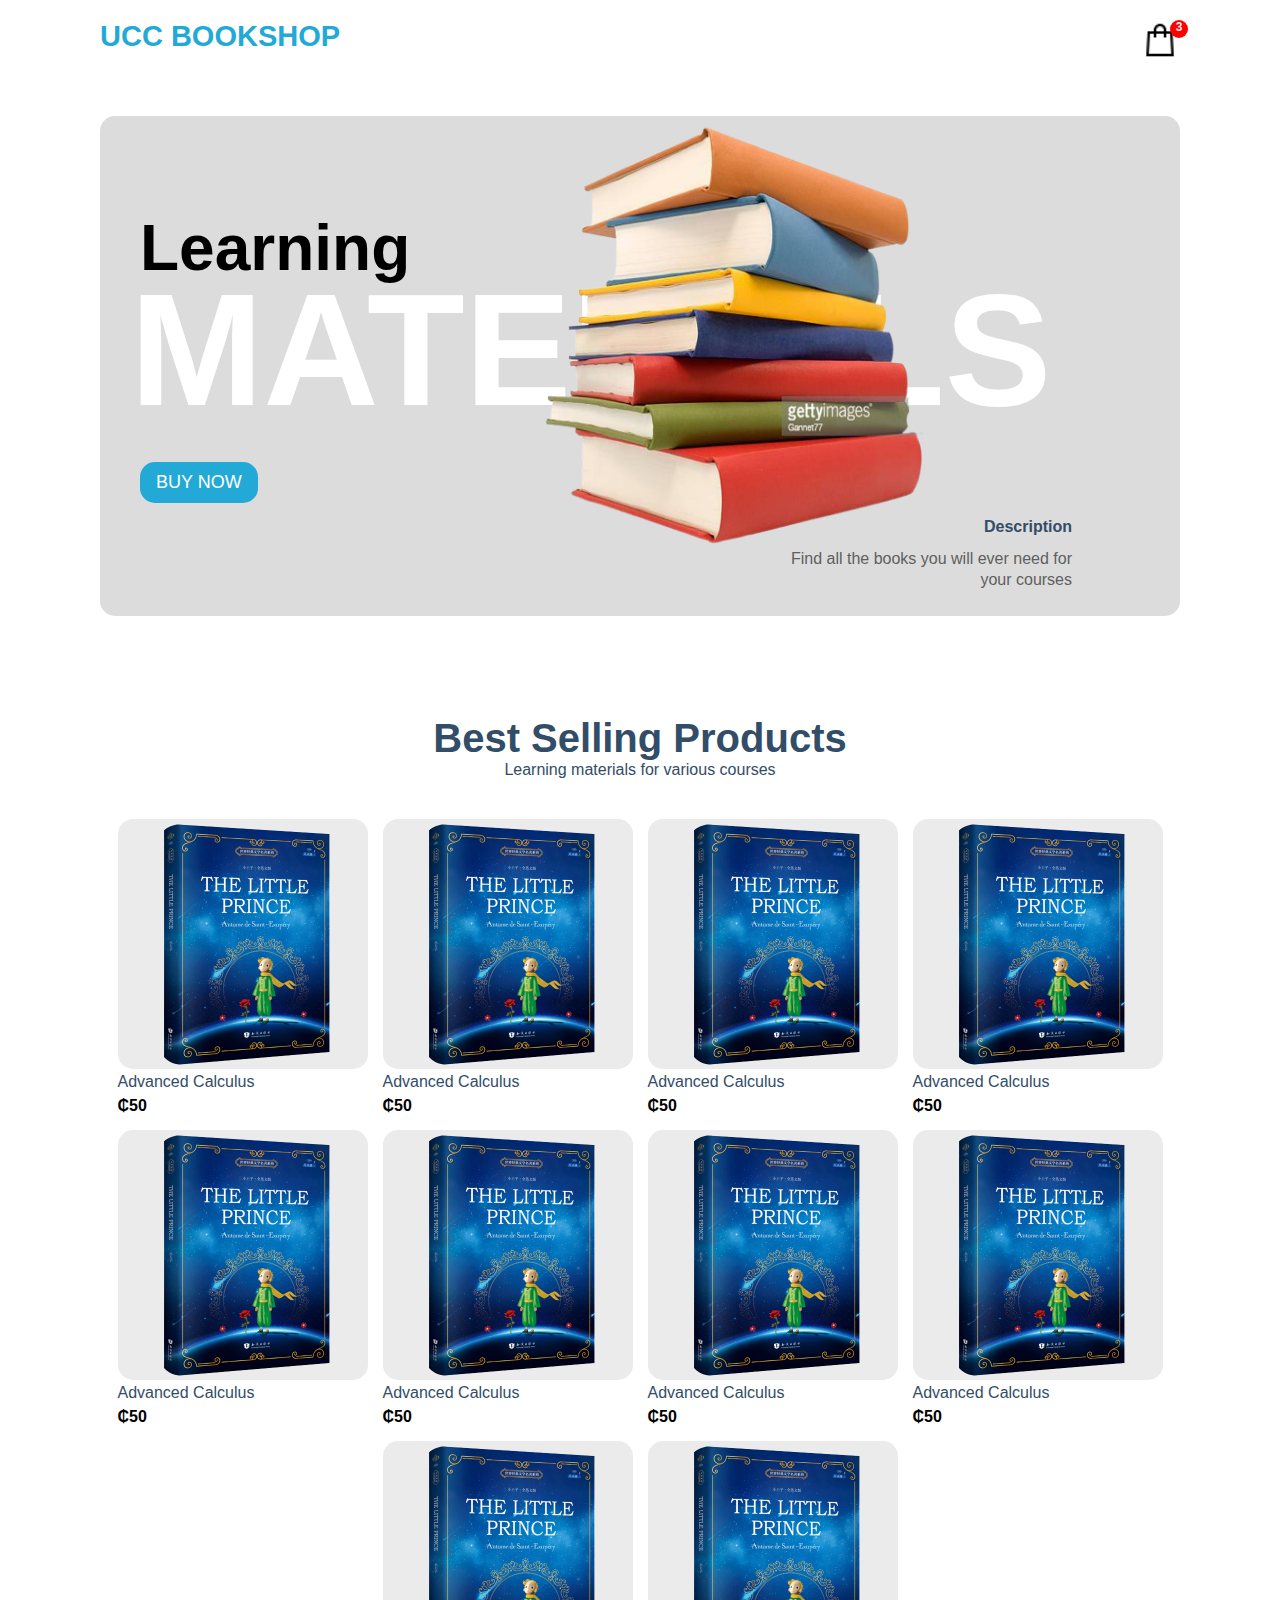
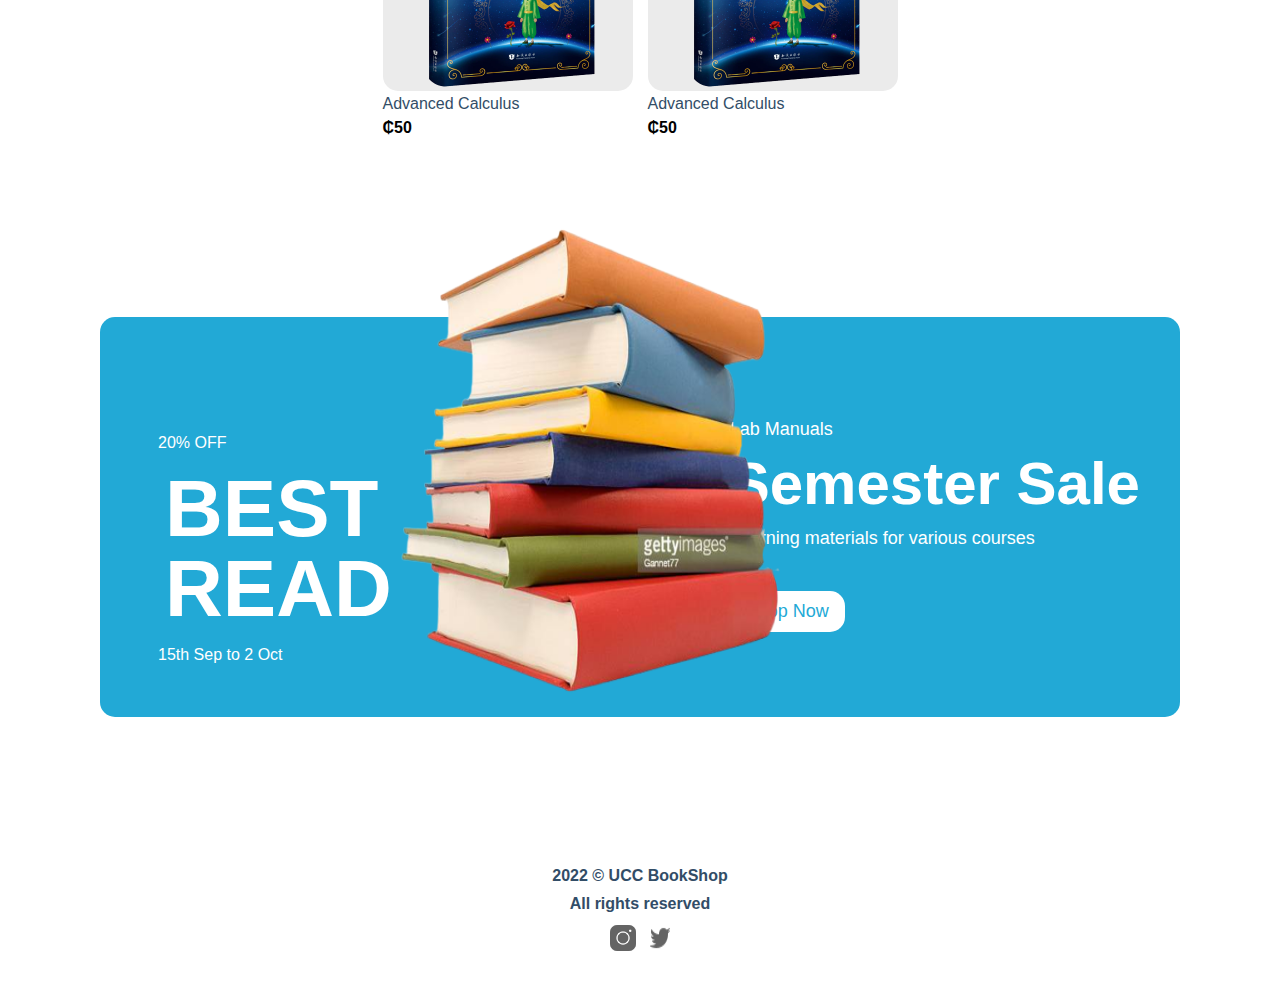
==== index.html @ b1cbac70 "Update index.html" ====
<!DOCTYPE html>
<html>
	<head>
		<meta charset="utf-8" />
		<title>UCC Bookshop - Online Bookstore</title>
		<link href="style/styles.css" rel="stylesheet" type="text/css" />
		<link rel="shortcut icon" href="assets/favicon.ico" type="image/x-icon" />
	</head>

	<body>
		<div class="navbar-container">
			<p class="marquee-text">UCC BOOKSHOP</p>

			<a href="pages/cart.html">
				<button type="button" class="cart-icon" onClick="">
					<img
						width="40px"
						height="40px"
						src="assets/icons/shopping_bag_32px.png"
						alt="cart"
					/>
					<span class="cart-item-qty">3</span>
				</button>
			</a>
		</div>
		<div class="layout">
			<div class="hero-banner-container">
				<div>
					<!-- <p class="beats-solo">Books &</p> -->
					<h3>Learning</h3>
					<h1>Materials</h1>
					<img
						src="assets/images/gettyimages-157482029-612x612-removebg-preview (1).png"
						alt="books"
						class="hero-banner-image"
					/>
				</div>

				<div>
					<a href="pages/products.html"
						><button type="button">BUY NOW</button></a
					>
					<div class="desc">
						<h5>Description</h5>
						<p>Find all the books you will ever need for your courses</p>
					</div>
				</div>
			</div>

			<div class="products-heading">
				<h2>Best Selling Products</h2>
				<p>Learning materials for various courses</p>
			</div>

			<div class="products-container">
				<a href="pages/products.html">
					<div class="product-card">
						<img
							src="assets/images/ezgif.com-gif-maker-removebg-preview.png"
							height="250"
							class="product-image"
						/>
						<p class="product-name">Advanced Calculus</p>
						<p class="product-price">₵50</p>
					</div>
				</a>
				<a href="pages/products.html">
					<div class="product-card">
						<img
							src="assets/images/ezgif.com-gif-maker-removebg-preview.png"
							height="250"
							class="product-image"
						/>
						<p class="product-name">Advanced Calculus</p>
						<p class="product-price">₵50</p>
					</div>
				</a>
				<a href="pages/products.html">
					<div class="product-card">
						<img
							src="assets/images/ezgif.com-gif-maker-removebg-preview.png"
							height="250"
							class="product-image"
						/>
						<p class="product-name">Advanced Calculus</p>
						<p class="product-price">₵50</p>
					</div>
				</a>
				<a href="pages/products.html">
					<div class="product-card">
						<img
							src="assets/images/ezgif.com-gif-maker-removebg-preview.png"
							height="250"
							class="product-image"
						/>
						<p class="product-name">Advanced Calculus</p>
						<p class="product-price">₵50</p>
					</div>
				</a>
				<a href="pages/products.html">
					<div class="product-card">
						<img
							src="assets/images/ezgif.com-gif-maker-removebg-preview.png"
							height="250"
							class="product-image"
						/>
						<p class="product-name">Advanced Calculus</p>
						<p class="product-price">₵50</p>
					</div>
				</a>
				<a href="pages/products.html">
					<div class="product-card">
						<img
							src="assets/images/ezgif.com-gif-maker-removebg-preview.png"
							height="250"
							class="product-image"
						/>
						<p class="product-name">Advanced Calculus</p>
						<p class="product-price">₵50</p>
					</div>
				</a>
				<a href="pages/products.html">
					<div class="product-card">
						<img
							src="assets/images/ezgif.com-gif-maker-removebg-preview.png"
							height="250"
							class="product-image"
						/>
						<p class="product-name">Advanced Calculus</p>
						<p class="product-price">₵50</p>
					</div>
				</a>
				<a href="pages/products.html">
					<div class="product-card">
						<img
							src="assets/images/ezgif.com-gif-maker-removebg-preview.png"
							height="250"
							class="product-image"
						/>
						<p class="product-name">Advanced Calculus</p>
						<p class="product-price">₵50</p>
					</div>
				</a>
				<a href="pages/products.html">
					<div class="product-card">
						<img
							src="assets/images/ezgif.com-gif-maker-removebg-preview.png"
							height="250"
							class="product-image"
						/>
						<p class="product-name">Advanced Calculus</p>
						<p class="product-price">₵50</p>
					</div>
				</a>
				<a href="pages/products.html">
					<div class="product-card">
						<img
							src="assets/images/ezgif.com-gif-maker-removebg-preview.png"
							height="250"
							class="product-image"
						/>
						<p class="product-name">Advanced Calculus</p>
						<p class="product-price">₵50</p>
					</div>
				</a>
			</div>

			<div class="footer-banner-container">
				<div class="banner-desc">
					<div class="left">
						<p>20% OFF</p>
						<h3>BEST</h3>
						<h3>READ</h3>
						<p>15th Sep to 2 Oct</p>
					</div>
					<div class="right">
						<p>Lab Manuals</p>
						<h3>Semester Sale</h3>
						<p>Learning materials for various courses</p>
						<a href="pages/products.html"
							><button type="button">Shop Now</button></a
						>
					</div>

					<img
						height="500"
						width="450"
						src="assets/images/gettyimages-157482029-612x612-removebg-preview (1).png"
						class="footer-banner-image"
					/>
				</div>
			</div>
		</div>

		<div class="footer-container">
			<p>2022 &copy; UCC BookShop</p>
			<p>All rights reserved</p>
			<p class="icons">
				<img
					width="30"
					src="assets/icons/Instagram_50px.png"
					alt="instagram logo"
				/>
				<img src="assets/icons/Twitter_24px.png" alt="twitter logo" />
			</p>
		</div>
	</body>
</html>
---- style/styles.css ----
html,
body, * {
  padding: 0;
  margin: 0;
  font-family: -apple-system, BlinkMacSystemFont, Segoe UI, Roboto, Oxygen,
    Ubuntu, Cantarell, Fira Sans, Droid Sans, Helvetica Neue, sans-serif;
  box-sizing: border-box;

}
::-webkit-scrollbar {
  width: 0px;
}

a {
  color: inherit;
  text-decoration: none;
}

.main-container{
max-width: 1400px; 
margin: auto;
width: 100%;

}
.layout{
  padding: 50px 100px 100px 100px;
}

.navbar-container{
  display: flex;
  justify-content: space-between;
  margin: 20px 100px 0 100px;
  position: relative;
}

.marquee-text{
  font-size: 29px;
  font-weight: 600;
  /* margin: 60px 0px; */
  color: rgb(34, 169, 214);
}
.marquee {
  position: relative;
  height: 400px;
  width: 100%;
  overflow-x: hidden;
}

.track {
  position: absolute;
  white-space: nowrap;
  will-change: transform;
  animation: marquee 15s linear infinite;
  width: 180%;
}
.track:hover {
  animation-play-state: paused;
}
@keyframes marquee {
  from { transform: translateX(0); }
  to { transform: translateX(-50%); }
}

 span.text-red {
    -webkit-text-stroke: 1px rgb(34, 169, 214);
    margin-left: 6px;
}
.logo{
  color: black;
  font-size: 18px;

}
.cart-icon{
  font-size: 25px;
  color: gray;
  cursor: pointer;
  position: relative;
  transition: transform .4s ease;
  border: none;
  background-color: transparent;
}
.cart-icon:hover{
  transform: scale(1.1,1.1);
}
.cart-item-qty{
  position: absolute;
  right: -8px;
  font-size: 12px;
  color: #eee;
  background-color: #f00;
  width: 18px;
  height: 18px;
  border-radius: 50%;
  text-align: center;
  font-weight: 600;

}
.products-container{
  display: flex;
  flex-wrap: wrap;
  justify-content: center;
  gap: 15px;
  margin-top: 20px;
  margin-bottom: 180px;
  width: 100%;
}
.product-card{
 cursor: pointer;
  transform: scale(1, 1);
  transition: transform 0.5s ease;
 color: #324d67;

}
.product-card:hover{
  transform: scale(1.1,1.1)
}
.product-image{
  border-radius: 15px;
 background-color: #ebebeb;
  transform: scale(1, 1);
  transition: transform 0.5s ease;
}

.product-name{
  font-weight: 500;
}
.product-price{
  font-weight: 800;
  margin-top: 6px;
  color: black;
}

.hero-banner-container{
  padding: 100px 40px;
  background-color: #dcdcdc;
  border-radius: 15px;
  position: relative;
  height: 500px;
  line-height: 0.9;
  margin-bottom: 100px;
  width: 100%;

}

.hero-banner-container .beats-solo{
  font-size: 20px;
}

.hero-banner-container button{
    border-radius: 15px;
  padding: 10px 16px;
  background-color: #22a9d6;
  color: white;
  border: none;
  margin-top: 40px;
  font-size: 18px;
  font-weight: 500;
  cursor: pointer;
  z-index:10000 !important;
}

.hero-banner-container h3{
  font-size: 4rem;
  margin-top: 4px;
}
.hero-banner-container h1{
  color: white;
  font-size: 10em;
  margin-left: -10px;
  text-transform: uppercase;
}
.hero-banner-image{
  position: absolute;
  top: 0%;
  right:20%;
  width: 450px;
  height: 450px;
}


.desc{
position: absolute;
right: 10%;
bottom: 5%;
width: 300px;
line-height: 1.3;
display: flex;
flex-direction: column;
 color: #324d67;

}
.desc p{
  color: #5f5f5f;
  font-weight: 100;
text-align: end;
}
.desc h5{
  margin-bottom: 12px;
  font-weight: 700;
  font-size: 16px;
  /* color: black; */
  align-self: flex-end;
}
.products-heading{
  text-align: center;
  margin: 40px 0px;
 color: #324d67;

}
.products-heading h2{
  font-size: 40px;
  font-weight: 800;
}
.products-heading p{
  font-size: 16px;
  font-weight: 200;
}
.footer-banner-container{
  padding: 100px 40px;
  background-color: rgb(34, 169, 214);
  border-radius: 15px;
  position: relative;
  height: 400px;
  line-height: 1; 
  color: white;
  width: 100%;
  margin-top: 120px;
}
.banner-desc{
  display: flex ;
  justify-content: space-between;
}
.banner-desc button{
  border-radius: 15px;
  padding: 10px 16px;
  background-color: white;
  color: rgb(34, 169, 214);
  border: none;
  margin-top: 40px;
  font-size: 18px;
  font-weight: 500;
  cursor: pointer;
}
.banner-desc .left h3{
  font-weight: 900;
  font-size: 80px;
  margin-left: 25px;
}
.banner-desc .left p{
  margin:18px;
}
.footer-banner-image{
  position: absolute;
  /* top: -35%;
  left: 8%; */
  top: -25%;
  left: 25%;
}
.banner-desc .right{
  line-height: 1.4;
}
.banner-desc .right h3{
  font-weight: 800;
  font-size: 60px;
}
.banner-desc .right p{
  font-size: 18px;
}
.banner-desc .right .company-desc{
  font-size: 14px;
  font-weight: 300;
}
.cart-wrapper{
  width: 100vw;
  background: rgba(0, 0, 0, 0.5);
  position: fixed;
  right: 0;
  top: 0;
  z-index: 100;
  /* will-change: transform; */
  transition: all 1s ease-in-out;

}
.cart-container{
  height: 100vh;
  width: 600px;
  background-color: white;
  float: right;
  padding: 40px 10px;
  position: relative;
  
}

.footer-container{
  color: #324d67;
  text-align: center;
  margin-top: 20px;
  padding: 30px 10px;
  font-weight: 700;
  display: flex;
  flex-direction: column;
  align-items: center;
  gap: 10px;
  justify-content: center;

}
.footer-container .icons{
  font-size: 30px;
  display: flex;
  gap: 10px;
}
 .cart-heading{
  display: flex;
  align-items: center;
  font-size: 18px;
  font-weight: 500;
  cursor: pointer;
  gap: 2px;
  margin-left: 10px;
  border: none;
  background-color: transparent;
}

.cart-heading .heading{
  margin-left: 10px;
}
.cart-num-items{
  margin-left: 10px;
  color: #f02d34;
}
.empty-cart{
  margin:40px;
  text-align:center;
}
.empty-cart h3{
  font-weight: 600;
  font-size: 20px;
}
.cancel{
  cursor: pointer;
}
.product-container{
  margin-top: 15px;
  overflow: auto;
max-height: 70vh;
padding: 20px 10px;
}
.product{
  display: flex;
 gap: 30px;
  padding: 20px;
}
.product .cart-product-image{
  width:180px ;
  height: 150px;
    border-radius: 15px;
 background-color: #ebebeb;
}
.item-desc .flex{
  display: flex;
  justify-content: space-between;
  width: 350px;
   color: #324d67;

}
.item-desc .bottom{
  margin-top: 60px;
}
.flex h5{
  font-size: 24px;
}
.flex h4{
  font-size: 20px;
}
.total{
  display: flex;
  justify-content: space-between;
}
.total h3{
  font-size: 22px;

}

#snackbar {
  visibility: hidden;
  min-width: 250px;
  margin-left: -125px;
  background-color: rgb(34, 169, 214);
  color: #fff;
  text-align: center;
  border-radius: 12px;
  padding: 16px;
  position: fixed;
  z-index: 1;
  left: 50%;
  top: 30px;
  font-size: 17px;
}

#snackbar.show {
  visibility: visible;
  -webkit-animation: fadein 0.5s, fadeout 0.5s 2.5s;
  animation: fadein 0.5s, fadeout 0.5s 2.5s;
}

@-webkit-keyframes fadein {
  from {top: 0; opacity: 0;} 
  to {top: 30px; opacity: 1;}
}

@keyframes fadein {
  from {top: 0; opacity: 0;}
  to {top: 30px; opacity: 1;}
}

@-webkit-keyframes fadeout {
  from {top: 30px; opacity: 1;} 
  to {top: 0; opacity: 0;}
}

@keyframes fadeout {
  from {top: 30px; opacity: 1;}
  to {top: 0; opacity: 0;}
}

.remove-item{
  font-size: 24px;
  color: #f02d34;
  cursor: pointer;
  background: transparent;
  border: none;
}
.cart-bottom{
  position: absolute;
  bottom: 12px;
  right: 5px;
width: 100%;
padding: 30px 65px;

}

.btn-container{
  width: 400px;
  margin: auto;
}

.btn{
  width: 100%;
  max-width: 400px;
  padding: 10px 12px;
  border-radius: 15px;
  border: none;
  font-size: 20px;
  margin-top: 10px;
  margin-top: 40px;
  text-transform: uppercase;
  background-color:rgb(34, 169, 214);
  color: #fff;
  cursor: pointer;
    transform: scale(1, 1);
  transition: transform 0.5s ease;
}
.btn:hover{
  transform: scale(1.1,1.1);
}
.product-detail-container{
  display: flex;
 gap: 40px;
 margin: 40px;
 margin-top: 60px;
 color: #324d67;

}

.product-detail-image{
  border-radius: 15px;
   background-color: #ebebeb;

  width: 400px;
  height: 400px;
  cursor: pointer;
  transition: .3s ease-in-out;
}
.product-detail-image:hover{
  background-color: rgb(34, 169, 214);

}
.small-images-container{
  display: flex;
  gap: 10px;
  margin-top: 20px;
}
.small-image{
  border-radius: 8px;
  background-color: #ebebeb;
  width: 70px;
  height: 70px;
  cursor: pointer;
}

.selected-image{
  background-color:rgb(34, 169, 214);
  width: 70px;
  border-radius: 8px;
  height: 70px;
  cursor: pointer;
}
.reviews{
  color: rgb(34, 169, 214);
  margin-top: 10px;
  display: flex;
  gap: 5px;
  align-items: center;
}

.product-detail-desc h4{
  margin-top: 10px;
}
.product-detail-desc p{
  margin-top: 10px;
}
.reviews p{
  color: #324d67;
  margin-top: 0px;
}
.product-detail-desc .price{
  font-weight: 700 ;
  font-size: 26px;
  margin-top: 30px;
  color:rgb(34, 169, 214);
}
.price .old-price, .product-price .old-price, .price .old-price{
  color: gray;
  text-decoration: line-through;
}
.product-detail-desc .quantity{
  display: flex;
  gap: 20px;
  margin-top: 10px ;
  align-items: center;
}
.product-detail-desc .buttons{
  display: flex;
  gap: 30px;
}
.buttons .add-to-cart{
  padding: 10px 20px;
  border: 1px solid rgb(34, 169, 214) ;
  margin-top: 40px;
  font-size: 18px;
  font-weight: 500;
  background-color: white;
  color: rgb(34, 169, 214);
  cursor: pointer;
  width: 200px;
   transform: scale(1, 1);
  transition: transform 0.5s ease;
}
.buttons .add-to-cart:hover{
  transform:scale(1.1,1.1)
}
.buttons .buy-now{
  width: 200px;

  padding: 10px 20px;
  background-color: rgb(34, 169, 214);
  color: white;
  border: none;
  margin-top: 40px;
  font-size: 18px;
  font-weight: 500;
  cursor: pointer;
   transform: scale(1, 1);
  transition: transform 0.5s ease;
}
.buttons .buy-now:hover{
  transform:scale(1.1,1.1)
}
.quantity-desc{
  border: 1px solid gray;
padding: 6px;
}
.quantity-desc span{
  font-size: 16px;
  padding: 6px 12px;
  cursor: pointer;
}

.quantity-desc .num{
  border-left: 1px solid gray;
  border-right: 1px solid gray;
  font-size: 28px;
}

.maylike-products-wrapper{
  margin-top: 120px;
}
.maylike-products-wrapper h2{
  text-align: center;
  margin: 50px;
  color: #324d67;

  font-size: 28px;
}
.maylike-products-container{
  display: flex;
  justify-content: center;
  gap: 15px;
  margin-top: 20px;
}
.max-qty{
  font-weight: 500;
  color: #f02d34;
}
.success-wrapper, .cancel-wrapper{
  background-color: white;
  min-height: 60vh;

}
.success, .cancel{
  width: 1000px;
margin: auto;
margin-top: 160px;
  background-color: #dcdcdc;
  padding: 50px;
  border-radius: 15px;
  display: flex;
  justify-content: center;
  align-items: center;
  flex-direction: column;
}

.success .icon {
   color: green;
   font-size: 40px;
}
.success h2{
  text-transform: capitalize;
  margin-top: 15px 0px;
  font-weight: 900;
  font-size: 40px;
  color:#324d67;
}
.success .email-msg{
   font-size: 16px;
  font-weight: 600;
  text-align: center;
}
.cancel p{
  font-size: 20px;
  font-weight: 600;
}
.success .description{
  font-size: 16px;
  font-weight: 600;
  text-align: center;
  margin: 10px;
  margin-top: 30px;
}
.success .description .email{
  margin-left: 5px;
  color: rgb(34, 169, 214);
}
.product-max-qty{
  margin-top: 10px;
}

@media screen and (max-width:800px) {
  .hero-banner-container{
    height: 560px;
  }
  .hero-banner-image{
    width: 77%;
    height: 62%;
    top: -2%;
    right: -6%;
  }
  .footer-banner-container{
    height: 560px;
    margin-top: 80px;
  }
  .footer-banner-image{
    width: 77%;
    left: 30%;
    top: 6%;
    height: 56%
  }
  .banner-desc .left h3{
    font-weight: 900;
    font-size: 50px;
    margin-left: 5px;
  }
  .banner-desc .left p{
    margin:18px;
  }
  .banner-desc .right h3{
    font-size: 45px;
  }
  .banner-desc .right p{
    font-size: 18px;
  }
  .banner-desc .right .company-desc{
    font-size: 14px;
  }
  .banner-desc{
    flex-wrap: wrap;
    gap: 20px;
  }
  .hero-banner-container{
    line-height: 1.3;
  }
  .hero-banner-container h1{
    font-size: 50px;
  }
 .hero-banner-container h3{
    font-size: 40px;
  }
  .hero-banner-container button{
    margin-top: 90px;
    z-index: 10000;
  }
  .desc{
   bottom: 60px;
  }
  .product-detail-container{
    flex-wrap: wrap;
    }
  .product-detail-container .product-detail-image{
    width: 350px;
    height: 350px;
  }
  .cart-container{
    width: 415px;
  padding: 4px;
  }
  .cart-heading{
    margin-top: 35px;
  }
  .product-container{
    margin-top: 10px;
  }
  .product{
    padding: 20px 5px;

  }
  .product .cart-product-image{
    width: 25%;
    height: 25%;
  }
  .buttons .add-to-cart{
    width: 150px;
  }
  .buttons .buy-now{
    width: 150px;
  }
  .product-detail-container{
    margin: 20px;
  }

.item-desc .flex{
  width: 200px;
}
.top{
  flex-wrap: wrap;
  gap: 10px;


}
.item-desc .bottom{
  margin-top: 30px;
}
.flex h5{
  font-size: 16px;
   color: #324d67;
}
.flex h4{
  font-size: 16px;
   color: black;
}
.cart-bottom{
  padding: 30px;
}

.total h3{
  font-size: 20px;
}
.track {
  animation: marquee 10s linear infinite;
  width: 550%;
}
.success-wrapper, .cancel-wrapper{
 
  min-height: 69vh;
}
.success, .cancel {
   width: 370px;
  margin-top: 100px;
  padding: 20px;
}
.success{
  height: 350px;
}
.success h2{
  font-size: 17px;
}
.btn-container{
  width: 300px;
  margin: auto;
}
}
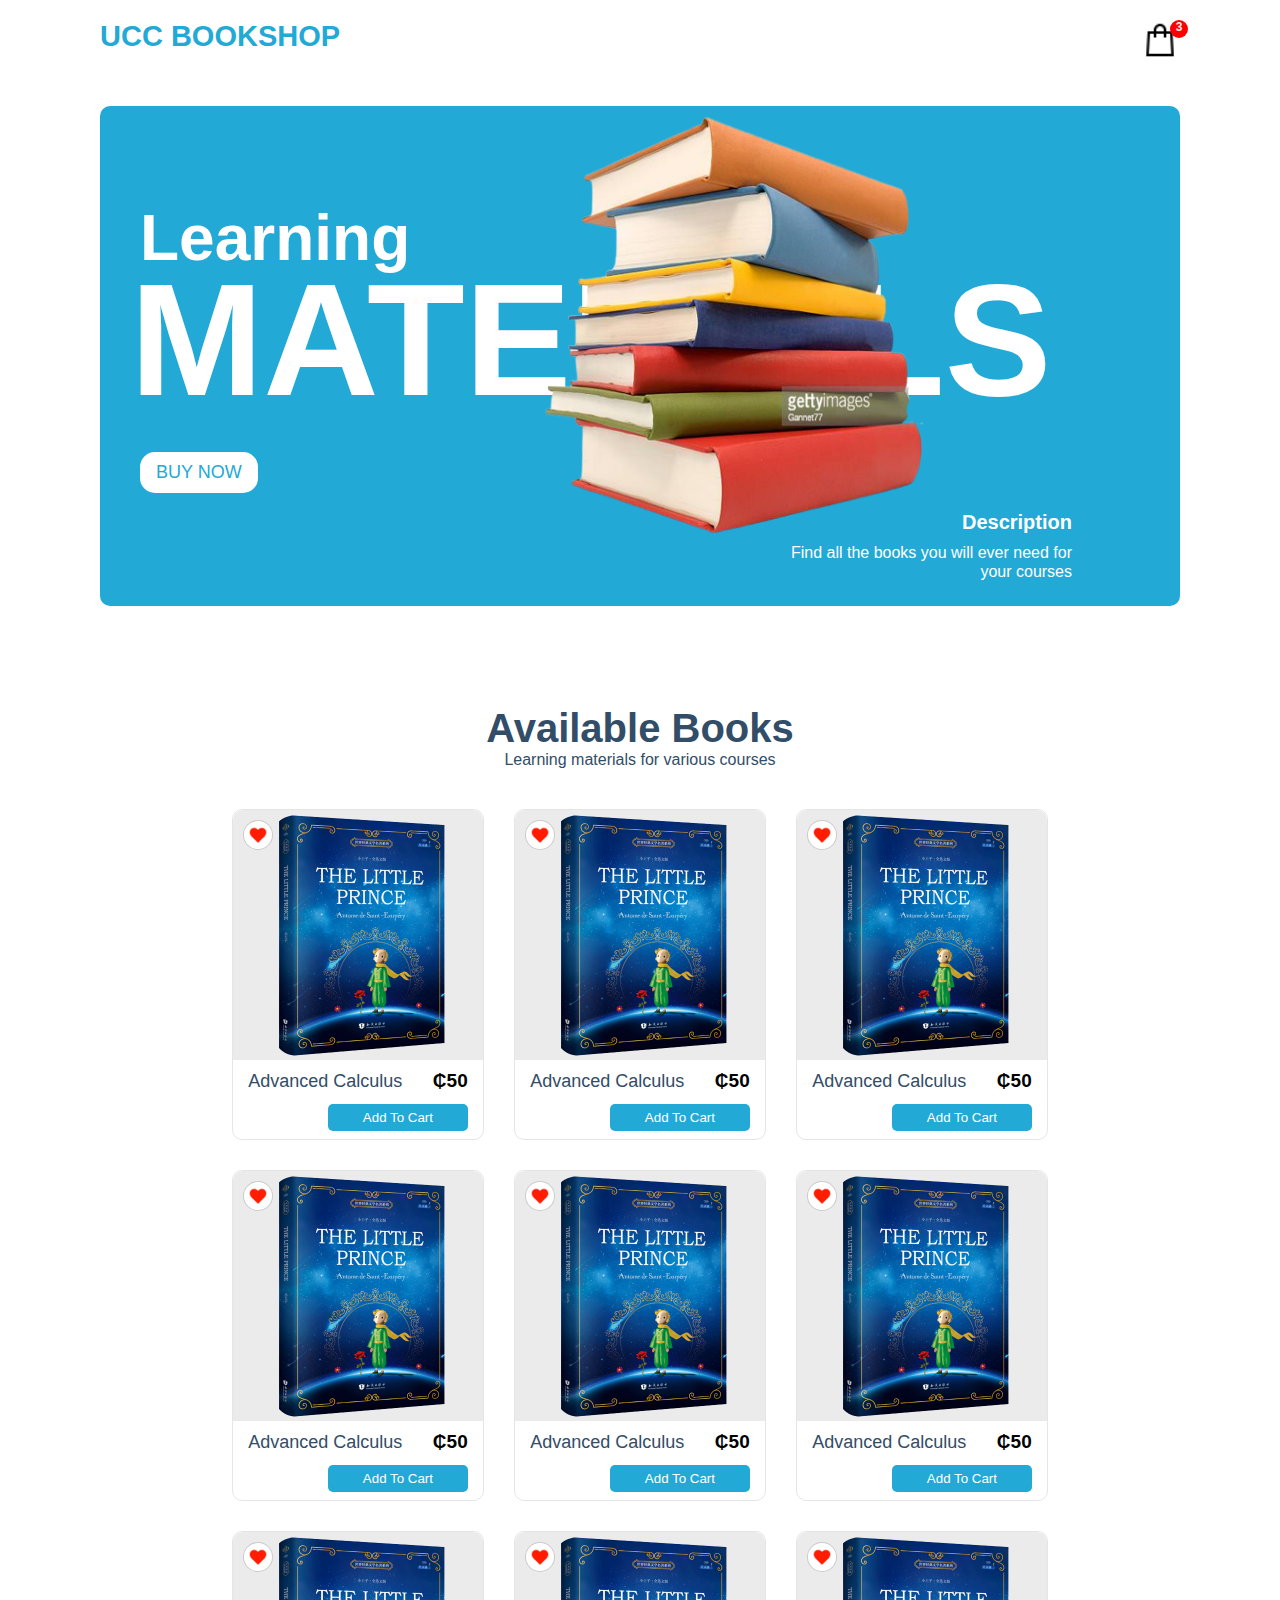
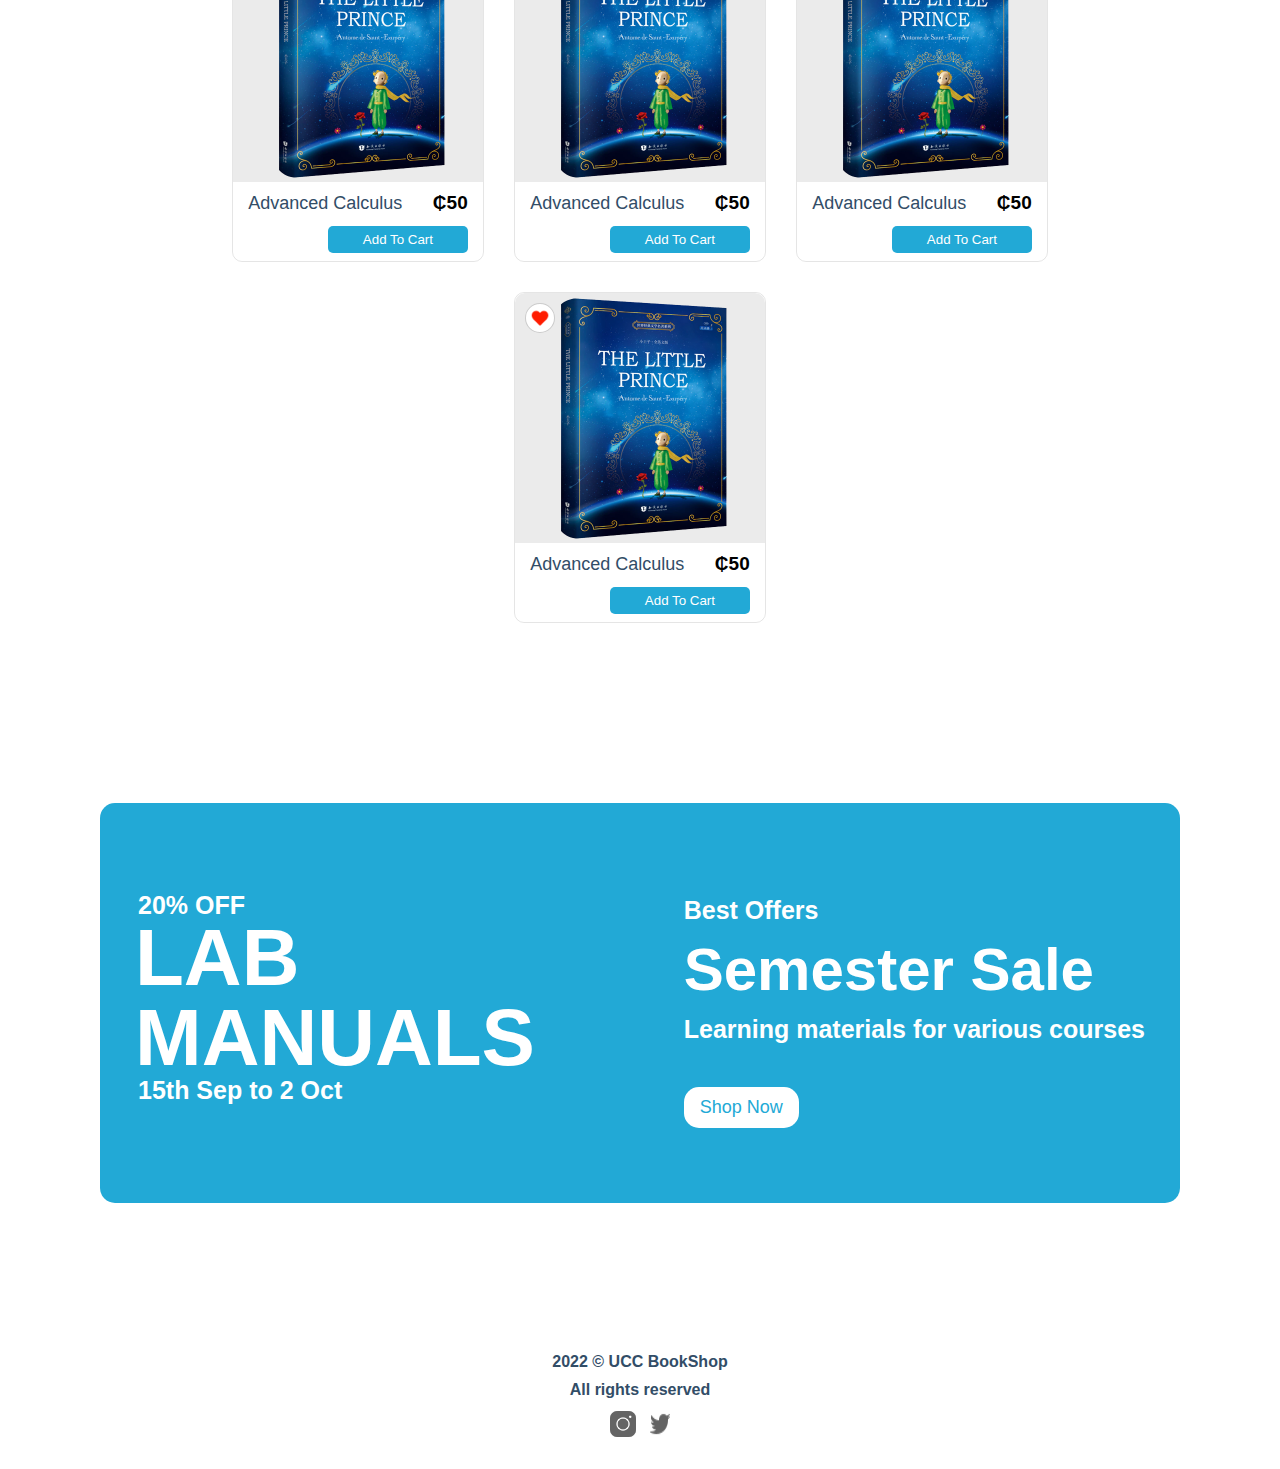
==== commit 281e0127: "feat: done with user interface" ====
--- a/index.html
+++ b/index.html
@@ -2,7 +2,7 @@
 <html>
 	<head>
 		<meta charset="utf-8" />
-		<title>UCC Bookshop - Online Bookstore</title>
+		<title>UCC Bookshop - Online Bookshop</title>
 		<link href="style/styles.css" rel="stylesheet" type="text/css" />
 		<link rel="shortcut icon" href="assets/favicon.ico" type="image/x-icon" />
 	</head>
@@ -48,133 +48,226 @@
 			</div>
 
 			<div class="products-heading">
-				<h2>Best Selling Products</h2>
+				<h2>Available Books</h2>
 				<p>Learning materials for various courses</p>
 			</div>
 
 			<div class="products-container">
-				<a href="pages/products.html">
-					<div class="product-card">
-						<img
-							src="assets/images/ezgif.com-gif-maker-removebg-preview.png"
-							height="250"
-							class="product-image"
-						/>
-						<p class="product-name">Advanced Calculus</p>
-						<p class="product-price">₵50</p>
-					</div>
-				</a>
-				<a href="pages/products.html">
-					<div class="product-card">
-						<img
-							src="assets/images/ezgif.com-gif-maker-removebg-preview.png"
-							height="250"
-							class="product-image"
-						/>
-						<p class="product-name">Advanced Calculus</p>
-						<p class="product-price">₵50</p>
-					</div>
-				</a>
-				<a href="pages/products.html">
-					<div class="product-card">
-						<img
-							src="assets/images/ezgif.com-gif-maker-removebg-preview.png"
-							height="250"
-							class="product-image"
-						/>
-						<p class="product-name">Advanced Calculus</p>
-						<p class="product-price">₵50</p>
-					</div>
-				</a>
-				<a href="pages/products.html">
-					<div class="product-card">
-						<img
-							src="assets/images/ezgif.com-gif-maker-removebg-preview.png"
-							height="250"
-							class="product-image"
-						/>
-						<p class="product-name">Advanced Calculus</p>
-						<p class="product-price">₵50</p>
-					</div>
-				</a>
-				<a href="pages/products.html">
-					<div class="product-card">
-						<img
-							src="assets/images/ezgif.com-gif-maker-removebg-preview.png"
-							height="250"
-							class="product-image"
-						/>
-						<p class="product-name">Advanced Calculus</p>
-						<p class="product-price">₵50</p>
-					</div>
-				</a>
-				<a href="pages/products.html">
-					<div class="product-card">
-						<img
-							src="assets/images/ezgif.com-gif-maker-removebg-preview.png"
-							height="250"
-							class="product-image"
-						/>
-						<p class="product-name">Advanced Calculus</p>
-						<p class="product-price">₵50</p>
-					</div>
-				</a>
-				<a href="pages/products.html">
-					<div class="product-card">
-						<img
-							src="assets/images/ezgif.com-gif-maker-removebg-preview.png"
-							height="250"
-							class="product-image"
-						/>
-						<p class="product-name">Advanced Calculus</p>
-						<p class="product-price">₵50</p>
-					</div>
-				</a>
-				<a href="pages/products.html">
-					<div class="product-card">
-						<img
-							src="assets/images/ezgif.com-gif-maker-removebg-preview.png"
-							height="250"
-							class="product-image"
-						/>
-						<p class="product-name">Advanced Calculus</p>
-						<p class="product-price">₵50</p>
-					</div>
-				</a>
-				<a href="pages/products.html">
-					<div class="product-card">
-						<img
-							src="assets/images/ezgif.com-gif-maker-removebg-preview.png"
-							height="250"
-							class="product-image"
-						/>
-						<p class="product-name">Advanced Calculus</p>
-						<p class="product-price">₵50</p>
-					</div>
-				</a>
-				<a href="pages/products.html">
-					<div class="product-card">
-						<img
-							src="assets/images/ezgif.com-gif-maker-removebg-preview.png"
-							height="250"
-							class="product-image"
-						/>
-						<p class="product-name">Advanced Calculus</p>
-						<p class="product-price">₵50</p>
-					</div>
-				</a>
+				<div class="product-card">
+					<div class="favorite">
+						<img onclick="showFav()" src="assets/icons/heart_24px.png" alt="" />
+					</div>
+					<a href="pages/products.html">
+						<img
+							src="assets/images/ezgif.com-gif-maker-removebg-preview.png"
+							height="250"
+							class="product-image"
+						/>
+						<div class="row">
+							<p class="product-name">Advanced Calculus</p>
+							<p class="product-price">₵50</p>
+						</div>
+					</a>
+					<div class="adt">
+						<button type="button" onclick="showCart()">Add To Cart</button>
+					</div>
+				</div>
+
+				<div id="snackbarCart">Product Added To Cart</div>
+				<div id="snackbarFav">Product Added To Favorites</div>
+
+				<div class="product-card">
+					<div class="favorite">
+						<img onclick="showFav()" src="assets/icons/heart_24px.png" alt="" />
+					</div>
+					<a href="pages/products.html">
+						<img
+							src="assets/images/ezgif.com-gif-maker-removebg-preview.png"
+							height="250"
+							class="product-image"
+						/>
+						<div class="row">
+							<p class="product-name">Advanced Calculus</p>
+							<p class="product-price">₵50</p>
+						</div>
+					</a>
+					<div class="adt">
+						<button type="button" onclick="showCart()">Add To Cart</button>
+					</div>
+				</div>
+
+				<div class="product-card">
+					<div class="favorite">
+						<img onclick="showFav()" src="assets/icons/heart_24px.png" alt="" />
+					</div>
+					<a href="pages/products.html">
+						<img
+							src="assets/images/ezgif.com-gif-maker-removebg-preview.png"
+							height="250"
+							class="product-image"
+						/>
+						<div class="row">
+							<p class="product-name">Advanced Calculus</p>
+							<p class="product-price">₵50</p>
+						</div>
+					</a>
+					<div class="adt">
+						<button type="button" onclick="showCart()">Add To Cart</button>
+					</div>
+				</div>
+
+				<div class="product-card">
+					<div class="favorite">
+						<img onclick="showFav()" src="assets/icons/heart_24px.png" alt="" />
+					</div>
+					<a href="pages/products.html">
+						<img
+							src="assets/images/ezgif.com-gif-maker-removebg-preview.png"
+							height="250"
+							class="product-image"
+						/>
+						<div class="row">
+							<p class="product-name">Advanced Calculus</p>
+							<p class="product-price">₵50</p>
+						</div>
+					</a>
+					<div class="adt">
+						<button type="button" onclick="showCart()">Add To Cart</button>
+					</div>
+				</div>
+
+				<div class="product-card">
+					<div class="favorite">
+						<img onclick="showFav()" src="assets/icons/heart_24px.png" alt="" />
+					</div>
+					<a href="pages/products.html">
+						<img
+							src="assets/images/ezgif.com-gif-maker-removebg-preview.png"
+							height="250"
+							class="product-image"
+						/>
+						<div class="row">
+							<p class="product-name">Advanced Calculus</p>
+							<p class="product-price">₵50</p>
+						</div>
+					</a>
+					<div class="adt">
+						<button type="button" onclick="showCart()">Add To Cart</button>
+					</div>
+				</div>
+
+				<div class="product-card">
+					<div class="favorite">
+						<img onclick="showFav()" src="assets/icons/heart_24px.png" alt="" />
+					</div>
+					<a href="pages/products.html">
+						<img
+							src="assets/images/ezgif.com-gif-maker-removebg-preview.png"
+							height="250"
+							class="product-image"
+						/>
+						<div class="row">
+							<p class="product-name">Advanced Calculus</p>
+							<p class="product-price">₵50</p>
+						</div>
+					</a>
+					<div class="adt">
+						<button type="button" onclick="showCart()">Add To Cart</button>
+					</div>
+				</div>
+
+				<div class="product-card">
+					<div class="favorite">
+						<img onclick="showFav()" src="assets/icons/heart_24px.png" alt="" />
+					</div>
+					<a href="pages/products.html">
+						<img
+							src="assets/images/ezgif.com-gif-maker-removebg-preview.png"
+							height="250"
+							class="product-image"
+						/>
+						<div class="row">
+							<p class="product-name">Advanced Calculus</p>
+							<p class="product-price">₵50</p>
+						</div>
+					</a>
+					<div class="adt">
+						<button type="button" onclick="showCart()">Add To Cart</button>
+					</div>
+				</div>
+
+				<div class="product-card">
+					<div class="favorite">
+						<img onclick="showFav()" src="assets/icons/heart_24px.png" alt="" />
+					</div>
+					<a href="pages/products.html">
+						<img
+							src="assets/images/ezgif.com-gif-maker-removebg-preview.png"
+							height="250"
+							class="product-image"
+						/>
+						<div class="row">
+							<p class="product-name">Advanced Calculus</p>
+							<p class="product-price">₵50</p>
+						</div>
+					</a>
+					<div class="adt">
+						<button type="button" onclick="showCart()">Add To Cart</button>
+					</div>
+				</div>
+
+				<div class="product-card">
+					<div class="favorite">
+						<img onclick="showFav()" src="assets/icons/heart_24px.png" alt="" />
+					</div>
+					<a href="pages/products.html">
+						<img
+							src="assets/images/ezgif.com-gif-maker-removebg-preview.png"
+							height="250"
+							class="product-image"
+						/>
+						<div class="row">
+							<p class="product-name">Advanced Calculus</p>
+							<p class="product-price">₵50</p>
+						</div>
+					</a>
+					<div class="adt">
+						<button type="button" onclick="showCart()">Add To Cart</button>
+					</div>
+				</div>
+
+				<div class="product-card">
+					<div class="favorite">
+						<img onclick="showFav()" src="assets/icons/heart_24px.png" alt="" />
+					</div>
+					<a href="pages/products.html">
+						<img
+							src="assets/images/ezgif.com-gif-maker-removebg-preview.png"
+							height="250"
+							class="product-image"
+						/>
+						<div class="row">
+							<p class="product-name">Advanced Calculus</p>
+							<p class="product-price">₵50</p>
+						</div>
+					</a>
+					<div class="adt">
+						<button type="button" onclick="showCart()">Add To Cart</button>
+					</div>
+				</div>
 			</div>
 
 			<div class="footer-banner-container">
 				<div class="banner-desc">
 					<div class="left">
 						<p>20% OFF</p>
-						<h3>BEST</h3>
-						<h3>READ</h3>
+						<h3>LAB</h3>
+						<h3>MANUALS</h3>
 						<p>15th Sep to 2 Oct</p>
 					</div>
+					<!-- <hr> -->
 					<div class="right">
-						<p>Lab Manuals</p>
+						<p>Best Offers</p>
 						<h3>Semester Sale</h3>
 						<p>Learning materials for various courses</p>
 						<a href="pages/products.html"
@@ -182,12 +275,12 @@
 						>
 					</div>
 
-					<img
+					<!-- <img
 						height="500"
 						width="450"
 						src="assets/images/gettyimages-157482029-612x612-removebg-preview (1).png"
 						class="footer-banner-image"
-					/>
+					/> -->
 				</div>
 			</div>
 		</div>
@@ -204,5 +297,23 @@
 				<img src="assets/icons/Twitter_24px.png" alt="twitter logo" />
 			</p>
 		</div>
+
+		<script>
+			function showCart() {
+				var x = document.getElementById('snackbarCart');
+				x.className = 'show';
+				setTimeout(function () {
+					x.className = x.className.replace('show', '');
+				}, 3000);
+			}
+
+			function showFav() {
+				var x = document.getElementById('snackbarFav');
+				x.className = 'show';
+				setTimeout(function () {
+					x.className = x.className.replace('show', '');
+				}, 3000);
+			}
+		</script>
 	</body>
 </html>
--- a/style/styles.css
+++ b/style/styles.css
@@ -1,810 +1,910 @@
 html,
-body, * {
-  padding: 0;
-  margin: 0;
-  font-family: -apple-system, BlinkMacSystemFont, Segoe UI, Roboto, Oxygen,
-    Ubuntu, Cantarell, Fira Sans, Droid Sans, Helvetica Neue, sans-serif;
-  box-sizing: border-box;
-
+body,
+* {
+	padding: 0;
+	margin: 0;
+	font-family: -apple-system, BlinkMacSystemFont, Segoe UI, Roboto, Oxygen,
+		Ubuntu, Cantarell, Fira Sans, Droid Sans, Helvetica Neue, sans-serif;
+	box-sizing: border-box;
 }
 ::-webkit-scrollbar {
-  width: 0px;
+	width: 0px;
 }
 
 a {
-  color: inherit;
-  text-decoration: none;
-}
-
-.main-container{
-max-width: 1400px; 
-margin: auto;
-width: 100%;
-
-}
-.layout{
-  padding: 50px 100px 100px 100px;
-}
-
-.navbar-container{
-  display: flex;
-  justify-content: space-between;
-  margin: 20px 100px 0 100px;
-  position: relative;
-}
-
-.marquee-text{
-  font-size: 29px;
-  font-weight: 600;
-  /* margin: 60px 0px; */
-  color: rgb(34, 169, 214);
+	color: inherit;
+	text-decoration: none;
+}
+
+.main-container {
+	max-width: 1400px;
+	margin: auto;
+	width: 100%;
+}
+.layout {
+	padding: 40px 100px 100px 100px;
+}
+
+.navbar-container {
+	display: flex;
+	justify-content: space-between;
+	margin: 20px 100px 0 100px;
+	position: relative;
+}
+
+.marquee-text {
+	font-size: 29px;
+	font-weight: 600;
+	/* margin: 60px 0px; */
+	color: rgb(34, 169, 214);
 }
 .marquee {
-  position: relative;
-  height: 400px;
-  width: 100%;
-  overflow-x: hidden;
+	position: relative;
+	height: 400px;
+	width: 100%;
+	overflow-x: hidden;
 }
 
 .track {
+	position: absolute;
+	white-space: nowrap;
+	will-change: transform;
+	animation: marquee 15s linear infinite;
+	width: 180%;
+}
+.track:hover {
+	animation-play-state: paused;
+}
+@keyframes marquee {
+	from {
+		transform: translateX(0);
+	}
+	to {
+		transform: translateX(-50%);
+	}
+}
+
+span.text-red {
+	-webkit-text-stroke: 1px rgb(34, 169, 214);
+	margin-left: 6px;
+}
+.logo {
+	color: black;
+	font-size: 18px;
+}
+.cart-icon {
+	font-size: 25px;
+	color: gray;
+	cursor: pointer;
+	position: relative;
+	transition: transform 0.4s ease;
+	border: none;
+	background-color: transparent;
+}
+.cart-icon:hover {
+	transform: scale(1.1, 1.1);
+}
+.cart-item-qty {
+	position: absolute;
+	right: -8px;
+	font-size: 12px;
+	color: #eee;
+	background-color: red;
+	width: 18px;
+	height: 18px;
+	border-radius: 50%;
+	text-align: center;
+	font-weight: 600;
+}
+.products-container {
+	display: flex;
+	flex-wrap: wrap;
+	justify-content: center;
+	gap: 30px;
+	margin-top: 20px;
+	margin-bottom: 180px;
+	width: 100%;
+}
+.product-card {
+	border-radius: 10px;
+  /* box-shadow: 0.9px 0.8px rgba(0, 0, 0, 0.5); */
+	border: 1px solid rgba(0, 0, 0, 0.1);
+	cursor: pointer;
+	transform: scale(1, 1);
+	transition: transform 0.5s ease;
+	color: #324d67;
+}
+
+.product-card .row {
+	margin-bottom: 5px;
+	display: flex;
+	justify-content: space-around;
+	align-items: center;
+	flex-direction: row;
+}
+
+.product-card .adt {
+	display: flex;
+  height: 10px;
+  padding: 20px 0;
+  margin-bottom: 2px;
+  margin-right: 15px;
+	justify-content: flex-end;
+	align-items: center;
+}
+
+.product-card .favorite{
   position: absolute;
-  white-space: nowrap;
-  will-change: transform;
-  animation: marquee 15s linear infinite;
-  width: 180%;
-}
-.track:hover {
-  animation-play-state: paused;
-}
-@keyframes marquee {
-  from { transform: translateX(0); }
-  to { transform: translateX(-50%); }
-}
-
- span.text-red {
-    -webkit-text-stroke: 1px rgb(34, 169, 214);
-    margin-left: 6px;
-}
-.logo{
-  color: black;
-  font-size: 18px;
-
-}
-.cart-icon{
-  font-size: 25px;
-  color: gray;
-  cursor: pointer;
-  position: relative;
-  transition: transform .4s ease;
-  border: none;
-  background-color: transparent;
-}
-.cart-icon:hover{
-  transform: scale(1.1,1.1);
-}
-.cart-item-qty{
-  position: absolute;
-  right: -8px;
-  font-size: 12px;
-  color: #eee;
-  background-color: #f00;
-  width: 18px;
-  height: 18px;
-  border-radius: 50%;
-  text-align: center;
-  font-weight: 600;
-
-}
-.products-container{
-  display: flex;
-  flex-wrap: wrap;
-  justify-content: center;
-  gap: 15px;
-  margin-top: 20px;
-  margin-bottom: 180px;
-  width: 100%;
-}
-.product-card{
- cursor: pointer;
-  transform: scale(1, 1);
-  transition: transform 0.5s ease;
- color: #324d67;
-
-}
-.product-card:hover{
-  transform: scale(1.1,1.1)
-}
-.product-image{
-  border-radius: 15px;
- background-color: #ebebeb;
-  transform: scale(1, 1);
-  transition: transform 0.5s ease;
-}
-
-.product-name{
-  font-weight: 500;
-}
-.product-price{
-  font-weight: 800;
-  margin-top: 6px;
-  color: black;
-}
-
-.hero-banner-container{
-  padding: 100px 40px;
-  background-color: #dcdcdc;
-  border-radius: 15px;
-  position: relative;
-  height: 500px;
-  line-height: 0.9;
-  margin-bottom: 100px;
-  width: 100%;
-
-}
-
-.hero-banner-container .beats-solo{
-  font-size: 20px;
-}
-
-.hero-banner-container button{
-    border-radius: 15px;
-  padding: 10px 16px;
-  background-color: #22a9d6;
-  color: white;
-  border: none;
-  margin-top: 40px;
-  font-size: 18px;
-  font-weight: 500;
-  cursor: pointer;
-  z-index:10000 !important;
-}
-
-.hero-banner-container h3{
-  font-size: 4rem;
-  margin-top: 4px;
-}
-.hero-banner-container h1{
-  color: white;
-  font-size: 10em;
-  margin-left: -10px;
-  text-transform: uppercase;
-}
-.hero-banner-image{
-  position: absolute;
-  top: 0%;
-  right:20%;
-  width: 450px;
-  height: 450px;
-}
-
-
-.desc{
-position: absolute;
-right: 10%;
-bottom: 5%;
-width: 300px;
-line-height: 1.3;
-display: flex;
-flex-direction: column;
- color: #324d67;
-
-}
-.desc p{
-  color: #5f5f5f;
-  font-weight: 100;
-text-align: end;
-}
-.desc h5{
-  margin-bottom: 12px;
-  font-weight: 700;
-  font-size: 16px;
-  /* color: black; */
-  align-self: flex-end;
-}
-.products-heading{
-  text-align: center;
-  margin: 40px 0px;
- color: #324d67;
-
-}
-.products-heading h2{
-  font-size: 40px;
-  font-weight: 800;
-}
-.products-heading p{
-  font-size: 16px;
-  font-weight: 200;
-}
-.footer-banner-container{
-  padding: 100px 40px;
-  background-color: rgb(34, 169, 214);
-  border-radius: 15px;
-  position: relative;
-  height: 400px;
-  line-height: 1; 
-  color: white;
-  width: 100%;
-  margin-top: 120px;
-}
-.banner-desc{
-  display: flex ;
-  justify-content: space-between;
-}
-.banner-desc button{
-  border-radius: 15px;
-  padding: 10px 16px;
-  background-color: white;
-  color: rgb(34, 169, 214);
-  border: none;
-  margin-top: 40px;
-  font-size: 18px;
-  font-weight: 500;
-  cursor: pointer;
-}
-.banner-desc .left h3{
-  font-weight: 900;
-  font-size: 80px;
-  margin-left: 25px;
-}
-.banner-desc .left p{
-  margin:18px;
-}
-.footer-banner-image{
-  position: absolute;
-  /* top: -35%;
-  left: 8%; */
-  top: -25%;
-  left: 25%;
-}
-.banner-desc .right{
-  line-height: 1.4;
-}
-.banner-desc .right h3{
-  font-weight: 800;
-  font-size: 60px;
-}
-.banner-desc .right p{
-  font-size: 18px;
-}
-.banner-desc .right .company-desc{
-  font-size: 14px;
-  font-weight: 300;
-}
-.cart-wrapper{
-  width: 100vw;
-  background: rgba(0, 0, 0, 0.5);
-  position: fixed;
-  right: 0;
-  top: 0;
-  z-index: 100;
-  /* will-change: transform; */
-  transition: all 1s ease-in-out;
-
-}
-.cart-container{
-  height: 100vh;
-  width: 600px;
-  background-color: white;
-  float: right;
-  padding: 40px 10px;
-  position: relative;
-  
-}
-
-.footer-container{
-  color: #324d67;
-  text-align: center;
-  margin-top: 20px;
-  padding: 30px 10px;
-  font-weight: 700;
-  display: flex;
-  flex-direction: column;
-  align-items: center;
-  gap: 10px;
-  justify-content: center;
-
-}
-.footer-container .icons{
-  font-size: 30px;
-  display: flex;
-  gap: 10px;
-}
- .cart-heading{
+  z-index: 20;
+  margin-left: 10px;
+  margin-top: 10px;
   display: flex;
   align-items: center;
-  font-size: 18px;
-  font-weight: 500;
-  cursor: pointer;
-  gap: 2px;
-  margin-left: 10px;
-  border: none;
-  background-color: transparent;
-}
-
-.cart-heading .heading{
-  margin-left: 10px;
-}
-.cart-num-items{
-  margin-left: 10px;
-  color: #f02d34;
-}
-.empty-cart{
-  margin:40px;
-  text-align:center;
-}
-.empty-cart h3{
+  justify-content: center;
+  height: 30px;
+  width: 30px;
+  background: white;
+  border: 1px solid rgba(0, 0, 0, 0.2);
+  border-radius: 50%;
+}
+
+.product-card .favorite img{
+  width: 20px;
+  height: 20px;
+}
+
+.product-card button {
+  position: absolute;
+  display: flex;
+  justify-items: center;
+  align-items: center;
+	border-radius: 5px;
+	background: #22a9d6;
+	color: #fff;
+	border: none;
+	padding: 6px 35px;
+}
+
+.product-card button:hover {
+	cursor: pointer;
+}
+
+.product-card:hover {
+	transform: scale(1.1, 1.1);
+}
+.product-image {
+	border-radius: 10px 10px 0 0px;
+	background-color: #ebebeb;
+	transform: scale(1, 1);
+	transition: transform 0.5s ease;
+}
+
+.product-name {
+	font-weight: 500;
+	font-size: 18px;
+	margin-top: 6px;
+}
+.product-price {
+	font-weight: 900;
+	margin-top: 6px;
+	font-size: 19px;
+	color: black;
+}
+
+.hero-banner-container {
+	padding: 100px 40px;
+	background-color: #22a9d6;
+	border-radius: 10px;
+	position: relative;
+	height: 500px;
+	line-height: 0.9;
+	margin-bottom: 100px;
+	width: 100%;
+}
+
+.hero-banner-container .beats-solo {
+	font-size: 20px;
+}
+
+.hero-banner-container button {
+	border-radius: 15px;
+	padding: 10px 16px;
+	background-color: #fff;
+	color: #22a9d6;
+	border: none;
+	margin-top: 40px;
+	font-size: 18px;
+	font-weight: 500;
+	cursor: pointer;
+	z-index: 10000 !important;
+}
+
+.hero-banner-container h3 {
+	font-size: 4rem;
+	margin-top: 4px;
+	color: white;
+}
+.hero-banner-container h1 {
+	color: white;
+	font-size: 10em;
+	margin-left: -10px;
+	text-transform: uppercase;
+}
+.hero-banner-image {
+	position: absolute;
+	top: 0%;
+	right: 20%;
+	width: 450px;
+	height: 450px;
+}
+
+.desc {
+	position: absolute;
+	right: 10%;
+	bottom: 5%;
+	width: 300px;
+	line-height: 1.2;
+	display: flex;
+	flex-direction: column;
+	color: white;
+}
+.desc p {
+	color: white;
+	font-weight: 100;
+	text-align: end;
+}
+.desc h5 {
+	margin-bottom: 9px;
+	font-weight: 700;
+	font-size: 20px;
+	align-self: flex-end;
+}
+.products-heading {
+	text-align: center;
+	margin: 40px 0px;
+	color: #324d67;
+}
+.products-heading h2 {
+	font-size: 40px;
+	font-weight: 800;
+}
+.products-heading p {
+	font-size: 16px;
+	font-weight: 200;
+}
+.footer-banner-container {
+	padding: 90px 35px;
+	background-color: rgb(34, 169, 214);
+	border-radius: 15px;
+	position: relative;
+	height: 400px;
+	line-height: 1;
+	color: white;
+	width: 100%;
+	margin-top: 100px;
+}
+.banner-desc {
+	display: flex;
+	justify-content: space-between;
+}
+.banner-desc button {
+	border-radius: 15px;
+	padding: 10px 16px;
+	background-color: white;
+	color: rgb(34, 169, 214);
+	border: none;
+	margin-top: 40px;
+	font-size: 18px;
+	font-weight: 500;
+	cursor: pointer;
+}
+
+.banner-desc .left h3 {
+	font-weight: 800;
+	font-size: 80px;
+}
+.banner-desc .left p {
+  margin-left: 3px;
+	font-size: 25px;
   font-weight: 600;
-  font-size: 20px;
-}
-.cancel{
-  cursor: pointer;
-}
-.product-container{
-  margin-top: 15px;
-  overflow: auto;
-max-height: 70vh;
-padding: 20px 10px;
-}
-.product{
-  display: flex;
- gap: 30px;
-  padding: 20px;
-}
-.product .cart-product-image{
-  width:180px ;
-  height: 150px;
-    border-radius: 15px;
- background-color: #ebebeb;
-}
-.item-desc .flex{
-  display: flex;
-  justify-content: space-between;
-  width: 350px;
-   color: #324d67;
-
-}
-.item-desc .bottom{
-  margin-top: 60px;
-}
-.flex h5{
-  font-size: 24px;
-}
-.flex h4{
-  font-size: 20px;
-}
-.total{
-  display: flex;
-  justify-content: space-between;
-}
-.total h3{
-  font-size: 22px;
-
-}
-
-#snackbar {
-  visibility: hidden;
-  min-width: 250px;
-  margin-left: -125px;
-  background-color: rgb(34, 169, 214);
-  color: #fff;
-  text-align: center;
-  border-radius: 12px;
-  padding: 16px;
-  position: fixed;
-  z-index: 1;
-  left: 50%;
-  top: 30px;
-  font-size: 17px;
-}
-
-#snackbar.show {
-  visibility: visible;
-  -webkit-animation: fadein 0.5s, fadeout 0.5s 2.5s;
-  animation: fadein 0.5s, fadeout 0.5s 2.5s;
+}
+.footer-banner-image {
+	position: absolute;
+	/* top: -35%;
+  left: 8%; */
+	top: -25%;
+	left: 25%;
+}
+.banner-desc .right {
+	line-height: 1.4;
+}
+.banner-desc .right h3 {
+	font-weight: 800;
+	font-size: 60px;
+}
+.banner-desc .right p {
+	font-size: 25px;
+  font-weight: 600;
+}
+.banner-desc .right .company-desc {
+	font-size: 14px;
+	font-weight: 300;
+}
+.cart-wrapper {
+	width: 100vw;
+	background: rgba(0, 0, 0, 0.5);
+	position: fixed;
+	right: 0;
+	top: 0;
+	z-index: 100;
+	/* will-change: transform; */
+	transition: all 1s ease-in-out;
+}
+.cart-container {
+	height: 100vh;
+	width: 600px;
+	background-color: white;
+	float: right;
+	padding: 40px 10px;
+	position: relative;
+}
+
+.footer-container {
+	color: #324d67;
+	text-align: center;
+	margin-top: 20px;
+	padding: 30px 10px;
+	font-weight: 700;
+	display: flex;
+	flex-direction: column;
+	align-items: center;
+	gap: 10px;
+	justify-content: center;
+}
+.footer-container .icons {
+	font-size: 30px;
+	display: flex;
+	gap: 10px;
+}
+.cart-heading {
+	display: flex;
+	align-items: center;
+	font-size: 18px;
+	font-weight: 500;
+	cursor: pointer;
+	gap: 2px;
+	margin-left: 10px;
+	border: none;
+	background-color: transparent;
+}
+
+.cart-heading .heading {
+	margin-left: 10px;
+}
+.cart-num-items {
+	margin-left: 10px;
+	color: #f02d34;
+}
+.empty-cart {
+	margin: 40px;
+	text-align: center;
+}
+.empty-cart h3 {
+	font-weight: 600;
+	font-size: 20px;
+}
+.cancel {
+	cursor: pointer;
+}
+.product-container {
+	margin-top: 15px;
+	overflow: auto;
+	max-height: 70vh;
+	padding: 20px 10px;
+}
+.product {
+	display: flex;
+	gap: 30px;
+	padding: 20px;
+}
+.product .cart-product-image {
+	width: 180px;
+	height: 150px;
+	border-radius: 15px;
+	background-color: #ebebeb;
+}
+.item-desc .flex {
+	display: flex;
+	justify-content: space-between;
+	width: 350px;
+	color: #324d67;
+}
+.item-desc .bottom {
+	margin-top: 60px;
+}
+.flex h5 {
+	font-size: 24px;
+}
+.flex h4 {
+	font-size: 20px;
+}
+.total {
+	display: flex;
+	justify-content: space-between;
+}
+.total h3 {
+	font-size: 22px;
+}
+
+#snackbarCart {
+	visibility: hidden;
+	min-width: 250px;
+	margin-left: -125px;
+	background-color: rgb(34, 169, 214);
+	color: #fff;
+	text-align: center;
+	border-radius: 12px;
+	padding: 16px;
+	position: fixed;
+	z-index: 1;
+	left: 50%;
+	top: 30px;
+	font-size: 17px;
+}
+
+#snackbarCart.show {
+	visibility: visible;
+	-webkit-animation: fadein 0.5s, fadeout 0.5s 2.5s;
+	animation: fadein 0.5s, fadeout 0.5s 2.5s;
 }
 
 @-webkit-keyframes fadein {
-  from {top: 0; opacity: 0;} 
-  to {top: 30px; opacity: 1;}
+	from {
+		top: 0;
+		opacity: 0;
+	}
+	to {
+		top: 30px;
+		opacity: 1;
+	}
 }
 
 @keyframes fadein {
-  from {top: 0; opacity: 0;}
-  to {top: 30px; opacity: 1;}
+	from {
+		top: 0;
+		opacity: 0;
+	}
+	to {
+		top: 30px;
+		opacity: 1;
+	}
 }
 
 @-webkit-keyframes fadeout {
-  from {top: 30px; opacity: 1;} 
-  to {top: 0; opacity: 0;}
+	from {
+		top: 30px;
+		opacity: 1;
+	}
+	to {
+		top: 0;
+		opacity: 0;
+	}
 }
 
 @keyframes fadeout {
-  from {top: 30px; opacity: 1;}
-  to {top: 0; opacity: 0;}
-}
-
-.remove-item{
-  font-size: 24px;
-  color: #f02d34;
-  cursor: pointer;
-  background: transparent;
-  border: none;
-}
-.cart-bottom{
-  position: absolute;
-  bottom: 12px;
-  right: 5px;
-width: 100%;
-padding: 30px 65px;
-
-}
-
-.btn-container{
-  width: 400px;
-  margin: auto;
-}
-
-.btn{
-  width: 100%;
-  max-width: 400px;
-  padding: 10px 12px;
-  border-radius: 15px;
-  border: none;
-  font-size: 20px;
-  margin-top: 10px;
-  margin-top: 40px;
-  text-transform: uppercase;
-  background-color:rgb(34, 169, 214);
-  color: #fff;
-  cursor: pointer;
-    transform: scale(1, 1);
-  transition: transform 0.5s ease;
-}
-.btn:hover{
-  transform: scale(1.1,1.1);
-}
-.product-detail-container{
-  display: flex;
- gap: 40px;
- margin: 40px;
- margin-top: 60px;
- color: #324d67;
-
-}
-
-.product-detail-image{
-  border-radius: 15px;
-   background-color: #ebebeb;
-
-  width: 400px;
-  height: 400px;
-  cursor: pointer;
-  transition: .3s ease-in-out;
-}
-.product-detail-image:hover{
-  background-color: rgb(34, 169, 214);
-
-}
-.small-images-container{
-  display: flex;
-  gap: 10px;
-  margin-top: 20px;
-}
-.small-image{
-  border-radius: 8px;
-  background-color: #ebebeb;
-  width: 70px;
-  height: 70px;
-  cursor: pointer;
-}
-
-.selected-image{
-  background-color:rgb(34, 169, 214);
-  width: 70px;
-  border-radius: 8px;
-  height: 70px;
-  cursor: pointer;
-}
-.reviews{
-  color: rgb(34, 169, 214);
-  margin-top: 10px;
-  display: flex;
-  gap: 5px;
-  align-items: center;
-}
-
-.product-detail-desc h4{
-  margin-top: 10px;
-}
-.product-detail-desc p{
-  margin-top: 10px;
-}
-.reviews p{
-  color: #324d67;
-  margin-top: 0px;
-}
-.product-detail-desc .price{
-  font-weight: 700 ;
-  font-size: 26px;
-  margin-top: 30px;
-  color:rgb(34, 169, 214);
-}
-.price .old-price, .product-price .old-price, .price .old-price{
-  color: gray;
-  text-decoration: line-through;
-}
-.product-detail-desc .quantity{
-  display: flex;
-  gap: 20px;
-  margin-top: 10px ;
-  align-items: center;
-}
-.product-detail-desc .buttons{
-  display: flex;
-  gap: 30px;
-}
-.buttons .add-to-cart{
-  padding: 10px 20px;
-  border: 1px solid rgb(34, 169, 214) ;
-  margin-top: 40px;
-  font-size: 18px;
-  font-weight: 500;
-  background-color: white;
-  color: rgb(34, 169, 214);
-  cursor: pointer;
-  width: 200px;
-   transform: scale(1, 1);
-  transition: transform 0.5s ease;
-}
-.buttons .add-to-cart:hover{
-  transform:scale(1.1,1.1)
-}
-.buttons .buy-now{
-  width: 200px;
-
-  padding: 10px 20px;
-  background-color: rgb(34, 169, 214);
-  color: white;
-  border: none;
-  margin-top: 40px;
-  font-size: 18px;
-  font-weight: 500;
-  cursor: pointer;
-   transform: scale(1, 1);
-  transition: transform 0.5s ease;
-}
-.buttons .buy-now:hover{
-  transform:scale(1.1,1.1)
-}
-.quantity-desc{
-  border: 1px solid gray;
-padding: 6px;
-}
-.quantity-desc span{
-  font-size: 16px;
-  padding: 6px 12px;
-  cursor: pointer;
-}
-
-.quantity-desc .num{
-  border-left: 1px solid gray;
-  border-right: 1px solid gray;
-  font-size: 28px;
-}
-
-.maylike-products-wrapper{
-  margin-top: 120px;
-}
-.maylike-products-wrapper h2{
-  text-align: center;
-  margin: 50px;
-  color: #324d67;
-
-  font-size: 28px;
-}
-.maylike-products-container{
-  display: flex;
-  justify-content: center;
-  gap: 15px;
-  margin-top: 20px;
-}
-.max-qty{
-  font-weight: 500;
-  color: #f02d34;
-}
-.success-wrapper, .cancel-wrapper{
-  background-color: white;
-  min-height: 60vh;
-
-}
-.success, .cancel{
-  width: 1000px;
-margin: auto;
-margin-top: 160px;
-  background-color: #dcdcdc;
-  padding: 50px;
-  border-radius: 15px;
-  display: flex;
-  justify-content: center;
-  align-items: center;
-  flex-direction: column;
+	from {
+		top: 30px;
+		opacity: 1;
+	}
+	to {
+		top: 0;
+		opacity: 0;
+	}
+}
+
+
+#snackbarFav {
+	visibility: hidden;
+	min-width: 250px;
+	margin-left: -125px;
+	background-color: red;
+	color: #fff;
+	text-align: center;
+	border-radius: 12px;
+	padding: 16px;
+	position: fixed;
+	z-index: 1;
+	left: 50%;
+	top: 30px;
+	font-size: 17px;
+}
+
+#snackbarFav.show {
+	visibility: visible;
+	-webkit-animation: fadein 0.5s, fadeout 0.5s 2.5s;
+	animation: fadein 0.5s, fadeout 0.5s 2.5s;
+}
+
+.remove-item {
+	font-size: 24px;
+	color: #f02d34;
+	cursor: pointer;
+	background: transparent;
+	border: none;
+}
+.cart-bottom {
+	position: absolute;
+	bottom: 12px;
+	right: 5px;
+	width: 100%;
+	padding: 30px 65px;
+}
+
+.btn-container {
+	width: 400px;
+	margin: auto;
+}
+
+.btn {
+	width: 100%;
+	max-width: 400px;
+	padding: 10px 12px;
+	border-radius: 15px;
+	border: none;
+	font-size: 20px;
+	margin-top: 10px;
+	margin-top: 40px;
+	text-transform: uppercase;
+	background-color: rgb(34, 169, 214);
+	color: #fff;
+	cursor: pointer;
+	transform: scale(1, 1);
+	transition: transform 0.5s ease;
+}
+.btn:hover {
+	transform: scale(1.1, 1.1);
+}
+.product-detail-container {
+	display: flex;
+	gap: 40px;
+	margin: 40px;
+	margin-top: 60px;
+	color: #324d67;
+}
+
+.product-detail-image {
+	border-radius: 15px;
+	background-color: #ebebeb;
+
+	width: 400px;
+	height: 400px;
+	cursor: pointer;
+	transition: 0.3s ease-in-out;
+}
+.product-detail-image:hover {
+	background-color: rgb(34, 169, 214);
+}
+.small-images-container {
+	display: flex;
+	gap: 10px;
+	margin-top: 20px;
+}
+.small-image {
+	border-radius: 8px;
+	background-color: #ebebeb;
+	width: 70px;
+	height: 70px;
+	cursor: pointer;
+}
+
+.selected-image {
+	background-color: rgb(34, 169, 214);
+	width: 70px;
+	border-radius: 8px;
+	height: 70px;
+	cursor: pointer;
+}
+.reviews {
+	color: rgb(34, 169, 214);
+	margin-top: 10px;
+	display: flex;
+	gap: 5px;
+	align-items: center;
+}
+
+.product-detail-desc h4 {
+	margin-top: 10px;
+}
+.product-detail-desc p {
+	margin-top: 10px;
+}
+.reviews p {
+	color: #324d67;
+	margin-top: 0px;
+}
+.product-detail-desc .price {
+	font-weight: 700;
+	font-size: 26px;
+	margin-top: 30px;
+	color: rgb(34, 169, 214);
+}
+.price .old-price,
+.product-price .old-price,
+.price .old-price {
+	color: gray;
+	text-decoration: line-through;
+}
+.product-detail-desc .quantity {
+	display: flex;
+	gap: 20px;
+	margin-top: 10px;
+	align-items: center;
+}
+.product-detail-desc .buttons {
+	display: flex;
+	gap: 30px;
+}
+.buttons .add-to-cart {
+	padding: 10px 20px;
+	border: 1px solid rgb(34, 169, 214);
+	margin-top: 40px;
+	font-size: 18px;
+	font-weight: 500;
+	background-color: white;
+	color: rgb(34, 169, 214);
+	cursor: pointer;
+	width: 200px;
+	transform: scale(1, 1);
+	transition: transform 0.5s ease;
+}
+.buttons .add-to-cart:hover {
+	transform: scale(1.1, 1.1);
+}
+.buttons .buy-now {
+	width: 200px;
+
+	padding: 10px 20px;
+	background-color: rgb(34, 169, 214);
+	color: white;
+	border: none;
+	margin-top: 40px;
+	font-size: 18px;
+	font-weight: 500;
+	cursor: pointer;
+	transform: scale(1, 1);
+	transition: transform 0.5s ease;
+}
+.buttons .buy-now:hover {
+	transform: scale(1.1, 1.1);
+}
+.quantity-desc {
+	border: 1px solid gray;
+	padding: 6px;
+}
+.quantity-desc span {
+	font-size: 16px;
+	padding: 6px 12px;
+	cursor: pointer;
+}
+
+.quantity-desc .num {
+	border-left: 1px solid gray;
+	border-right: 1px solid gray;
+	font-size: 28px;
+}
+
+.maylike-products-wrapper {
+	margin-top: 120px;
+}
+.maylike-products-wrapper h2 {
+	text-align: center;
+	margin: 50px;
+	color: #324d67;
+
+	font-size: 28px;
+}
+.maylike-products-container {
+	display: flex;
+	justify-content: center;
+	gap: 15px;
+	margin-top: 20px;
+}
+.max-qty {
+	font-weight: 500;
+	color: #f02d34;
+}
+.success-wrapper,
+.cancel-wrapper {
+	background-color: white;
+	min-height: 60vh;
+}
+.success,
+.cancel {
+	width: 1000px;
+	margin: auto;
+	margin-top: 160px;
+	background-color: #dcdcdc;
+	padding: 50px;
+	border-radius: 15px;
+	display: flex;
+	justify-content: center;
+	align-items: center;
+	flex-direction: column;
 }
 
 .success .icon {
-   color: green;
-   font-size: 40px;
-}
-.success h2{
-  text-transform: capitalize;
-  margin-top: 15px 0px;
-  font-weight: 900;
-  font-size: 40px;
-  color:#324d67;
-}
-.success .email-msg{
-   font-size: 16px;
-  font-weight: 600;
-  text-align: center;
-}
-.cancel p{
-  font-size: 20px;
-  font-weight: 600;
-}
-.success .description{
-  font-size: 16px;
-  font-weight: 600;
-  text-align: center;
-  margin: 10px;
-  margin-top: 30px;
-}
-.success .description .email{
-  margin-left: 5px;
-  color: rgb(34, 169, 214);
-}
-.product-max-qty{
-  margin-top: 10px;
-}
-
-@media screen and (max-width:800px) {
-  .hero-banner-container{
-    height: 560px;
-  }
-  .hero-banner-image{
-    width: 77%;
-    height: 62%;
-    top: -2%;
-    right: -6%;
-  }
-  .footer-banner-container{
-    height: 560px;
-    margin-top: 80px;
-  }
-  .footer-banner-image{
-    width: 77%;
-    left: 30%;
-    top: 6%;
-    height: 56%
-  }
-  .banner-desc .left h3{
-    font-weight: 900;
-    font-size: 50px;
-    margin-left: 5px;
-  }
-  .banner-desc .left p{
-    margin:18px;
-  }
-  .banner-desc .right h3{
-    font-size: 45px;
-  }
-  .banner-desc .right p{
-    font-size: 18px;
-  }
-  .banner-desc .right .company-desc{
-    font-size: 14px;
-  }
-  .banner-desc{
-    flex-wrap: wrap;
-    gap: 20px;
-  }
-  .hero-banner-container{
-    line-height: 1.3;
-  }
-  .hero-banner-container h1{
-    font-size: 50px;
-  }
- .hero-banner-container h3{
-    font-size: 40px;
-  }
-  .hero-banner-container button{
-    margin-top: 90px;
-    z-index: 10000;
-  }
-  .desc{
-   bottom: 60px;
-  }
-  .product-detail-container{
-    flex-wrap: wrap;
-    }
-  .product-detail-container .product-detail-image{
-    width: 350px;
-    height: 350px;
-  }
-  .cart-container{
-    width: 415px;
-  padding: 4px;
-  }
-  .cart-heading{
-    margin-top: 35px;
-  }
-  .product-container{
-    margin-top: 10px;
-  }
-  .product{
-    padding: 20px 5px;
-
-  }
-  .product .cart-product-image{
-    width: 25%;
-    height: 25%;
-  }
-  .buttons .add-to-cart{
-    width: 150px;
-  }
-  .buttons .buy-now{
-    width: 150px;
-  }
-  .product-detail-container{
-    margin: 20px;
-  }
-
-.item-desc .flex{
-  width: 200px;
-}
-.top{
-  flex-wrap: wrap;
-  gap: 10px;
-
-
-}
-.item-desc .bottom{
-  margin-top: 30px;
-}
-.flex h5{
-  font-size: 16px;
-   color: #324d67;
-}
-.flex h4{
-  font-size: 16px;
-   color: black;
-}
-.cart-bottom{
-  padding: 30px;
-}
-
-.total h3{
-  font-size: 20px;
-}
-.track {
-  animation: marquee 10s linear infinite;
-  width: 550%;
-}
-.success-wrapper, .cancel-wrapper{
- 
-  min-height: 69vh;
-}
-.success, .cancel {
-   width: 370px;
-  margin-top: 100px;
-  padding: 20px;
-}
-.success{
-  height: 350px;
-}
-.success h2{
-  font-size: 17px;
-}
-.btn-container{
-  width: 300px;
-  margin: auto;
-}
-}
+	color: green;
+	font-size: 40px;
+}
+.success h2 {
+	text-transform: capitalize;
+	margin-top: 15px 0px;
+	font-weight: 900;
+	font-size: 40px;
+	color: #324d67;
+}
+.success .email-msg {
+	font-size: 16px;
+	font-weight: 600;
+	text-align: center;
+}
+.cancel p {
+	font-size: 20px;
+	font-weight: 600;
+}
+.success .description {
+	font-size: 16px;
+	font-weight: 600;
+	text-align: center;
+	margin: 10px;
+	margin-top: 30px;
+}
+.success .description .email {
+	margin-left: 5px;
+	color: rgb(34, 169, 214);
+}
+.product-max-qty {
+	margin-top: 10px;
+}
+
+@media screen and (max-width: 800px) {
+	.hero-banner-container {
+		height: 560px;
+	}
+	.hero-banner-image {
+		width: 77%;
+		height: 62%;
+		top: -2%;
+		right: -6%;
+	}
+	.footer-banner-container {
+		height: 560px;
+		margin-top: 80px;
+	}
+	.footer-banner-image {
+		width: 77%;
+		left: 30%;
+		top: 6%;
+		height: 56%;
+	}
+	.banner-desc .left h3 {
+		font-weight: 900;
+		font-size: 50px;
+		margin-left: 5px;
+	}
+	.banner-desc .left p {
+		margin: 18px;
+	}
+	.banner-desc .right h3 {
+		font-size: 45px;
+	}
+	.banner-desc .right p {
+		font-size: 18px;
+	}
+	.banner-desc .right .company-desc {
+		font-size: 14px;
+	}
+	.banner-desc {
+		flex-wrap: wrap;
+		gap: 20px;
+	}
+	.hero-banner-container {
+		line-height: 1.3;
+	}
+	.hero-banner-container h1 {
+		font-size: 50px;
+	}
+	.hero-banner-container h3 {
+		font-size: 40px;
+	}
+	.hero-banner-container button {
+		margin-top: 90px;
+		z-index: 10000;
+	}
+	.desc {
+		bottom: 60px;
+	}
+	.product-detail-container {
+		flex-wrap: wrap;
+	}
+	.product-detail-container .product-detail-image {
+		width: 350px;
+		height: 350px;
+	}
+	.cart-container {
+		width: 415px;
+		padding: 4px;
+	}
+	.cart-heading {
+		margin-top: 35px;
+	}
+	.product-container {
+		margin-top: 10px;
+	}
+	.product {
+		padding: 20px 5px;
+	}
+	.product .cart-product-image {
+		width: 25%;
+		height: 25%;
+	}
+	.buttons .add-to-cart {
+		width: 150px;
+	}
+	.buttons .buy-now {
+		width: 150px;
+	}
+	.product-detail-container {
+		margin: 20px;
+	}
+
+	.item-desc .flex {
+		width: 200px;
+	}
+	.top {
+		flex-wrap: wrap;
+		gap: 10px;
+	}
+	.item-desc .bottom {
+		margin-top: 30px;
+	}
+	.flex h5 {
+		font-size: 16px;
+		color: #324d67;
+	}
+	.flex h4 {
+		font-size: 16px;
+		color: black;
+	}
+	.cart-bottom {
+		padding: 30px;
+	}
+
+	.total h3 {
+		font-size: 20px;
+	}
+	.track {
+		animation: marquee 10s linear infinite;
+		width: 550%;
+	}
+	.success-wrapper,
+	.cancel-wrapper {
+		min-height: 69vh;
+	}
+	.success,
+	.cancel {
+		width: 370px;
+		margin-top: 100px;
+		padding: 20px;
+	}
+	.success {
+		height: 350px;
+	}
+	.success h2 {
+		font-size: 17px;
+	}
+	.btn-container {
+		width: 300px;
+		margin: auto;
+	}
+}
